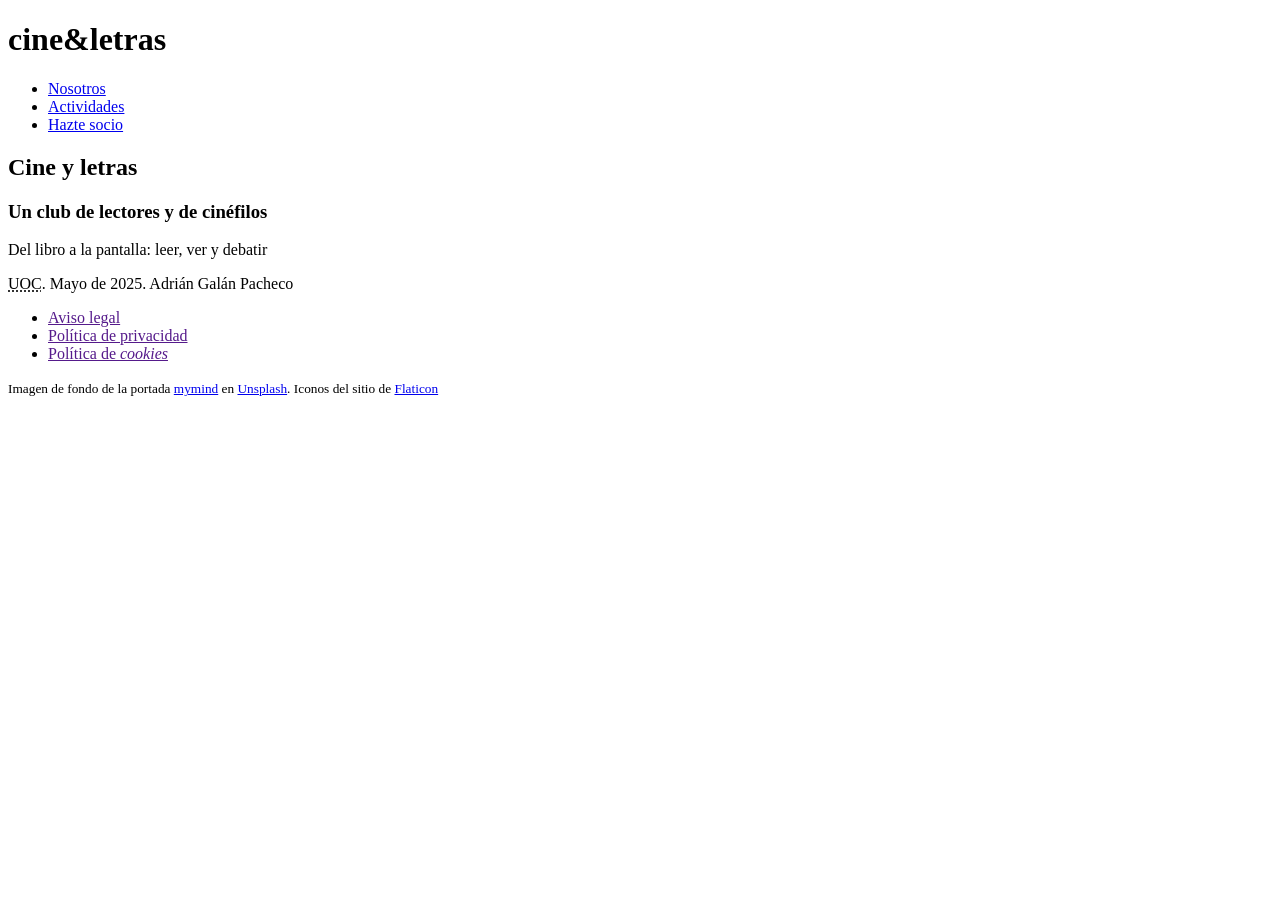
==== index.html @ 0ed1de35 "Semantic HTML" ====
<!DOCTYPE html>
<html lang="en">

<head>
  <meta charset="UTF-8">
  <meta name="viewport" content="width=device-width, initial-scale=1.0">

  <title>Portada | Cine & Letras</title>

  <meta name="author" content="Adrián Galán Pacheco">
  <!-- TODO: Fix description -->
  <meta name="description" content="Portada cine y letras">

  <link rel="icon" href="img/favicon.png" type="image/png">
  <link rel="stylesheet" href="css/estilos.css">
</head>

<body>

  <header>
    <h1>cine&letras</h1>

    <nav>
      <ul>
        <li><a href="nosotros.html">Nosotros</a></li>
        <li><a href="actividades.html">Actividades</a></li>
        <li><a href="formulario.html">Hazte socio</a></li>
      </ul>
    </nav>
  </header>

  <main>
    <h2>Cine y letras</h2>
    <h3>Un club de lectores y de cinéfilos</h3>
    <p>Del libro a la pantalla: leer, ver y debatir</p>
  </main>

  <footer>
    <p><abbr title="Universitat Oberta de Catalunya">UOC</abbr>. Mayo de 2025. Adrián Galán Pacheco</p>
    <ul>
      <li><a href="">Aviso legal</a></li>
      <li><a href="">Política de privacidad</a></li>
      <li><a href="">Política de <i lang="en">cookies</i></a></li>
    </ul>
    <p><small>Imagen de fondo de la portada <a href="https://unsplash.com/@mymind">mymind</a> en <a
          href="https://unsplash.com/photos/sun-in-the-sky-duringdaytime-XUlsF9LYeVk">Unsplash</a>. Iconos del sitio de
        <a href="https://www.flaticon.com/uicons">Flaticon</a></small></p>
  </footer>
</body>

</html>
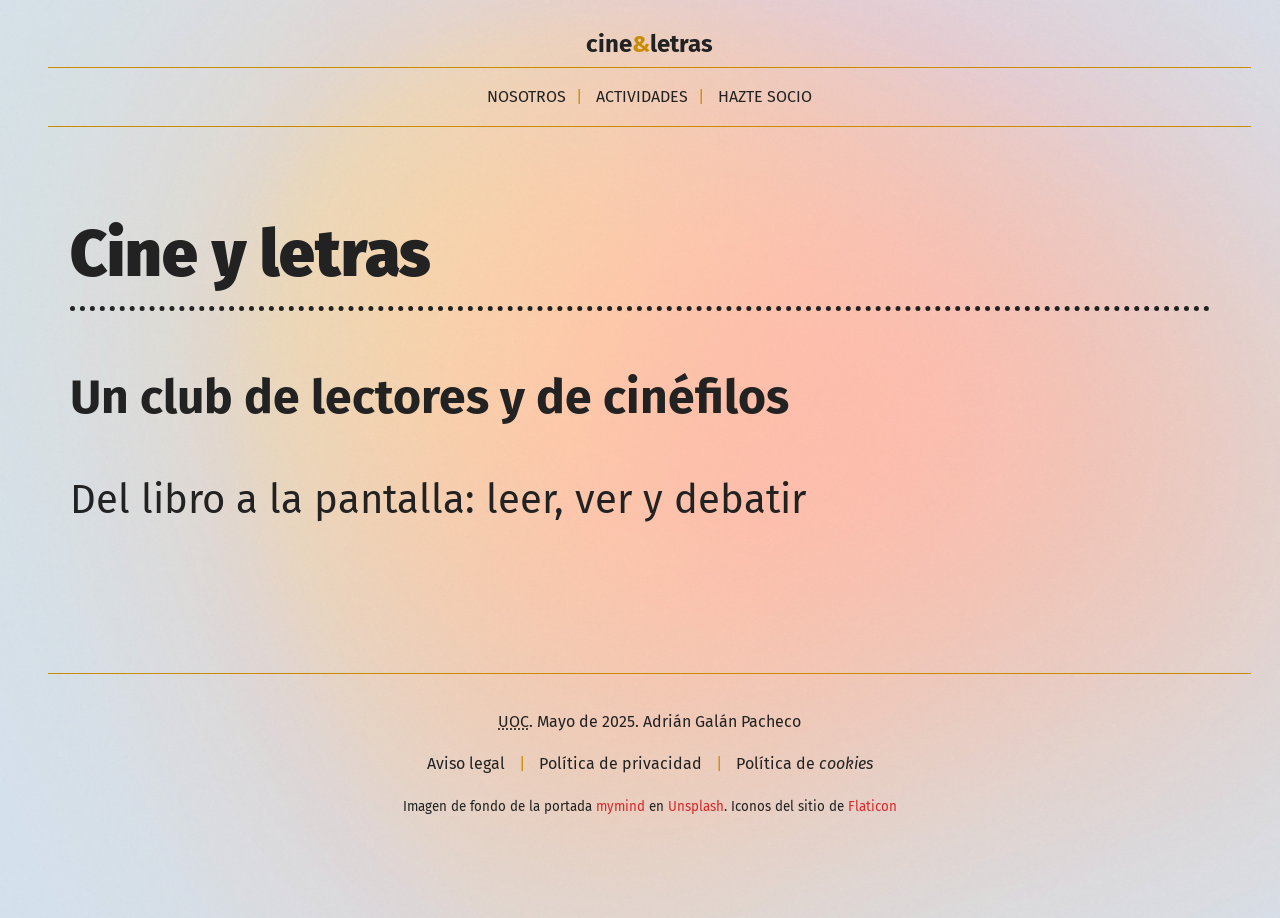
==== commit 3852dc94: "Styles applied" ====
--- a/index.html
+++ b/index.html
@@ -1,5 +1,5 @@
 <!DOCTYPE html>
-<html lang="en">
+<html lang="es">
 
 <head>
   <meta charset="UTF-8">
@@ -8,43 +8,50 @@
   <title>Portada | Cine & Letras</title>
 
   <meta name="author" content="Adrián Galán Pacheco">
-  <!-- TODO: Fix description -->
-  <meta name="description" content="Portada cine y letras">
+  <meta name="description" content="Cine y letras, explora la relación entre la literatura y el cine.">
 
   <link rel="icon" href="img/favicon.png" type="image/png">
   <link rel="stylesheet" href="css/estilos.css">
+
+  <link rel="preconnect" href="https://fonts.googleapis.com">
+  <link rel="preconnect" href="https://fonts.gstatic.com" crossorigin>
+  <link href="https://fonts.googleapis.com/css2?family=Fira+Sans:ital,wght@0,400;0,700;0,900;1,400&display=swap"
+    rel="stylesheet">
 </head>
 
-<body>
+<body class="index">
 
   <header>
-    <h1>cine&letras</h1>
+    <h1><a href="index.html" class="web-title">cine<span>&</span>letras</a></h1>
 
     <nav>
       <ul>
-        <li><a href="nosotros.html">Nosotros</a></li>
-        <li><a href="actividades.html">Actividades</a></li>
-        <li><a href="formulario.html">Hazte socio</a></li>
+        <li><a href="nosotros.html" class="link-menu">Nosotros</a></li>
+        <li><a href="actividades.html" class="link-menu">Actividades</a></li>
+        <li><a href="formulario.html" class="link-menu">Hazte socio</a></li>
       </ul>
     </nav>
   </header>
 
-  <main>
-    <h2>Cine y letras</h2>
-    <h3>Un club de lectores y de cinéfilos</h3>
-    <p>Del libro a la pantalla: leer, ver y debatir</p>
+  <main class="container index">
+    <h2 class="title index">Cine y letras</h2>
+    <h3 class="subtitle index">Un club de lectores y de cinéfilos</h3>
+    <p class="subsubtitle index">Del libro a la pantalla: leer, ver y debatir</p>
   </main>
 
   <footer>
-    <p><abbr title="Universitat Oberta de Catalunya">UOC</abbr>. Mayo de 2025. Adrián Galán Pacheco</p>
+    <p><abbr title="Universitat Oberta de Catalunya" lang="ca">UOC</abbr>. Mayo de 2025. Adrián Galán Pacheco</p>
+
     <ul>
-      <li><a href="">Aviso legal</a></li>
-      <li><a href="">Política de privacidad</a></li>
-      <li><a href="">Política de <i lang="en">cookies</i></a></li>
+      <li><a href="" class="link-menu footer">Aviso legal</a></li>
+      <li><a href="" class="link-menu footer">Política de privacidad</a></li>
+      <li><a href="" class="link-menu footer">Política de <i lang="en">cookies</i></a></li>
     </ul>
-    <p><small>Imagen de fondo de la portada <a href="https://unsplash.com/@mymind">mymind</a> en <a
-          href="https://unsplash.com/photos/sun-in-the-sky-duringdaytime-XUlsF9LYeVk">Unsplash</a>. Iconos del sitio de
-        <a href="https://www.flaticon.com/uicons">Flaticon</a></small></p>
+
+    <p><small>Imagen de fondo de la portada <a href="https://unsplash.com/@mymind" class="link-text">mymind</a> en <a
+          href="https://unsplash.com/photos/sun-in-the-sky-duringdaytime-XUlsF9LYeVk" class="link-text">Unsplash</a>.
+        Iconos del sitio de
+        <a href="https://www.flaticon.com/uicons" class="link-text">Flaticon</a></small></p>
   </footer>
 </body>
 
--- a/css/estilos.css
+++ b/css/estilos.css
@@ -0,0 +1,491 @@
+/*
+|----------------------------------------
+| VARIABLES
+|----------------------------------------
+*/
+
+:root {
+  --primary-color: rgb(233, 164, 0);
+  --secondary-color: rgb(201, 140, 0);
+  --accent-color: rgb(214, 40, 40);
+  --text-color: rgb(34, 34, 34);
+  --bg-color: rgb(242, 239, 234);
+  --white: rgb(255, 255, 255);
+}
+
+/*
+|----------------------------------------
+| RESET & BASE STYLES
+|----------------------------------------
+*/
+
+* {
+  margin: 0;
+  padding: 0;
+}
+
+*::before,
+*::after {
+  box-sizing: border-box;
+}
+
+body {
+  font-family: 'Fira Sans', sans-serif;
+  color: var(--text-color);
+  background-color: var(--bg-color);
+  font-weight: 400;
+  line-height: 1.6;
+}
+
+body.index {
+  background-image: url("../img/bg-home.jpg");
+  background-repeat: no-repeat;
+  background-size: cover;
+  overflow: hidden;
+  height: 100vh;
+}
+
+/*
+|----------------------------------------
+| LAYOUT
+|----------------------------------------
+*/
+
+header,
+footer,
+main>header {
+  width: 94%;
+  margin-left: 3rem;
+  margin-right: 3rem;
+}
+
+header {
+  text-align: center;
+  min-height: 10vh;
+  padding: 1rem 0;
+}
+
+footer {
+  display: flex;
+  flex-direction: column;
+  justify-content: center;
+  text-align: center;
+  border-top: 1px solid var(--secondary-color);
+  padding-bottom: 4rem;
+  gap: 1rem;
+  min-height: 20vh;
+  margin-top: 5rem;
+}
+
+.container {
+  width: 100%;
+  max-width: 1140px;
+  margin-left: auto;
+  margin-right: auto;
+  padding-left: 3rem;
+  padding-right: 3rem;
+}
+
+.container.index {
+  overflow: hidden;
+  display: flex;
+  flex-direction: column;
+  justify-content: center;
+  min-height: 50vh;
+}
+
+/*
+|----------------------------------------
+| TYPOGRAPHY & TITLES
+|----------------------------------------
+*/
+
+.web-title {
+  color: var(--text-color);
+  text-decoration: none;
+  font-size: 1.5rem;
+  font-weight: 700;
+}
+
+.web-title:hover {
+  color: var(--secondary-color);
+}
+
+.web-title>span {
+  color: var(--secondary-color);
+}
+
+.title.index {
+  font-weight: 900;
+  font-size: 4rem;
+  border-bottom: 5px dotted var(--text-color);
+  color: var(--text-color)
+}
+
+.subtitle.index {
+  font-weight: 700;
+  font-size: 3rem;
+  margin: 1rem 0;
+}
+
+.subsubtitle.index {
+  font-size: 2.5rem;
+  border-bottom: none;
+  padding: 0;
+}
+
+.subsubtitle {
+  font-size: 1.5rem;
+  border-bottom: 1px solid var(--secondary-color);
+  padding-bottom: 1rem;
+}
+
+h2 {
+  color: var(--primary-color);
+  font-size: 3rem;
+  font-weight: 900;
+}
+
+h3 {
+  font-size: 2.5rem;
+  padding: 2rem 0 1rem;
+  font-weight: 700;
+}
+
+h3~p {
+  padding: 1rem 0 0 8rem;
+}
+
+h4 {
+  text-transform: uppercase;
+  font-size: .9rem;
+  font-weight: 700;
+}
+
+/*
+|----------------------------------------
+| LINKS
+|----------------------------------------
+*/
+
+.link-text {
+  color: var(--accent-color);
+  text-decoration: none;
+}
+
+.link-text:hover {
+  color: var(--secondary-color);
+}
+
+.link-menu {
+  color: var(--text-color);
+  text-decoration: none;
+}
+
+.link-menu:hover {
+  color: var(--secondary-color);
+}
+
+.link-menu {
+  text-transform: uppercase;
+}
+
+.link-menu.active {
+  font-weight: 700;
+}
+
+.link-menu.footer {
+  text-transform: none;
+}
+
+/*
+|----------------------------------------
+| LISTS
+|----------------------------------------
+*/
+
+nav>ul {
+  display: flex;
+  flex-direction: row;
+  justify-content: center;
+  border-top: 1px solid var(--secondary-color);
+  border-bottom: 1px solid var(--secondary-color);
+  padding: 1rem;
+}
+
+nav>ul>li, footer ul>li {
+  list-style: none;
+  display: inline-block;
+}
+
+nav>ul>li:not(:first-child)::before, footer ul>li:not(:first-child)::before {
+  content: " | ";
+  padding: 0 10px;
+  color: var(--secondary-color);
+}
+
+section ul>li {
+  list-style-type: square;
+  list-style-position: inside;
+  padding-top: 1rem;
+}
+
+section ul>li::marker {
+ color: var(--secondary-color) ;
+}
+
+ol {
+  margin-top: 2rem;
+}
+
+ol>li {
+  font-weight: 700;
+  font-size: 1.2rem;
+}
+
+ol>li>ul {
+  font-weight: 400;
+  padding-left: 3rem;
+}
+
+ol>li>ul>li {
+  list-style-position: inside;
+  font-size: 1rem;
+}
+
+ol>li>ul>li:last-child {
+  margin-bottom: 1rem;
+}
+
+ol li {
+  list-style-image: none;
+  list-style-position: inside;
+}
+
+ol>li:nth-child(1) {
+  list-style-image: url('../img/icon-selection.png');
+}
+
+ol>li:nth-child(2) {
+  list-style-image: url('../img/icon-review.png');
+}
+
+ol>li:nth-child(3) {
+  list-style-image: url('../img/icon-viewing.png');
+}
+
+ol>li:nth-child(4) {
+  list-style-image: url('../img/icon-debate.png');
+}
+
+/*
+|----------------------------------------
+| TABLES
+|----------------------------------------
+*/
+
+table, th, td, caption {
+  border: 1px solid var(--text-color);
+}
+
+caption {
+  border-bottom: none;
+  padding: 1rem;
+  font-size: 1.5rem;
+}
+
+table {
+  border-collapse: collapse;
+  margin-top: 1rem;
+}
+
+th {
+  vertical-align: bottom;
+  padding: 1rem;
+}
+
+th:nth-child(3) {
+  white-space: nowrap;
+}
+
+tbody td:first-child {
+  text-align: center;
+  padding: 3rem 1rem;
+}
+
+td {
+  padding: 1rem .5rem;
+}
+
+td:nth-child(2) {
+  width: fit-content;
+}
+
+td:nth-child(2) {
+  white-space: nowrap;
+}
+
+.date {
+  display: block;
+  font-size: .9rem;
+}
+
+.date::before {
+  content: url("../img/icon-calendar.png");
+  margin-right: .5rem;
+}
+
+.wrapper {
+  padding: .8rem;
+  background-color: var(--text-color);
+  color: var(--white);
+  border-radius: 10px;
+}
+
+tfoot tr td p {
+  text-align: left;
+}
+
+/*
+|----------------------------------------
+| FORMS
+|----------------------------------------
+*/
+
+form {
+  padding: 2rem 0 0 8rem;
+  display: flex;
+  flex-direction: column;
+  font-size: .9rem;
+}
+
+label {
+  display: flex;
+  flex-direction: column;
+  padding-top: 1rem;
+}
+
+input, select {
+  height: 30px;
+  width: 80%;
+  border: 1px solid var(--text-color);
+  margin: 1rem 0;
+  padding: 0 0.5rem;
+}
+
+input::placeholder {
+  font-style: italic;
+}
+
+input[type="checkbox"], input[type="radio"] {
+  width: auto;
+  height: auto;
+  margin: 0 .5rem 0 0;
+}
+
+.form-button {
+  background-color: var(--accent-color);
+  border: none;
+  color: var(--white);
+  padding: .5rem;
+  width: fit-content;
+  margin-top: 1rem;
+}
+
+.form-button:hover {
+  cursor: pointer;
+}
+
+input:focus,
+select:focus,
+textarea:focus {
+  box-shadow: 0 0 5px var(--secondary-color);
+}
+
+input:required:user-invalid,
+select:required:user-invalid,
+textarea:required:user-invalid {
+  border-color: #ff0000;
+}
+
+input:required:user-valid,
+select:required:user-valid,
+textarea:required:user-valid {
+  border-color: #4caf50;
+}
+
+textarea {
+  height: 8rem;
+}
+
+.checkbox, .radio {
+  display: flex;
+  flex-direction: row;
+  gap: 0;
+  margin-top: .5rem;
+}
+
+.checkbox-genres, .radio {
+  margin-top: 0;
+  padding-left: 1rem;
+}
+
+fieldset {
+  background-color: var(--white);
+  border: none;
+  padding: 1rem 1rem;
+  margin-top: 1rem;
+}
+
+fieldset:nth-child(2), fieldset:nth-child(3) {
+  display: grid;
+  grid-template-columns: 1fr 1fr;
+}
+
+legend, .label {
+  text-transform: uppercase;
+  border: 1px solid var(--primary-color);
+  background-color: var(--white);
+  width: fit-content;
+  padding: 0 .5rem;
+}
+
+/*
+|----------------------------------------
+| COMPONENTS
+|----------------------------------------
+*/
+
+abbr {
+  cursor: help;
+}
+
+address {
+  font-style: normal;
+  padding: 0 0 0 8rem;
+}
+
+/*
+|----------------------------------------
+| PAGES
+|----------------------------------------
+*/
+
+.required {
+  color: var(--accent-color);
+  display: contents;
+}
+
+.genres {
+  display: grid;
+  grid-template-columns: 1fr 1fr;
+}
+
+.label {
+  margin-bottom: 1rem;
+  text-transform: none;
+}
+
+form > p:nth-child(6) {
+  margin: 1rem 0 0 0;
+}
